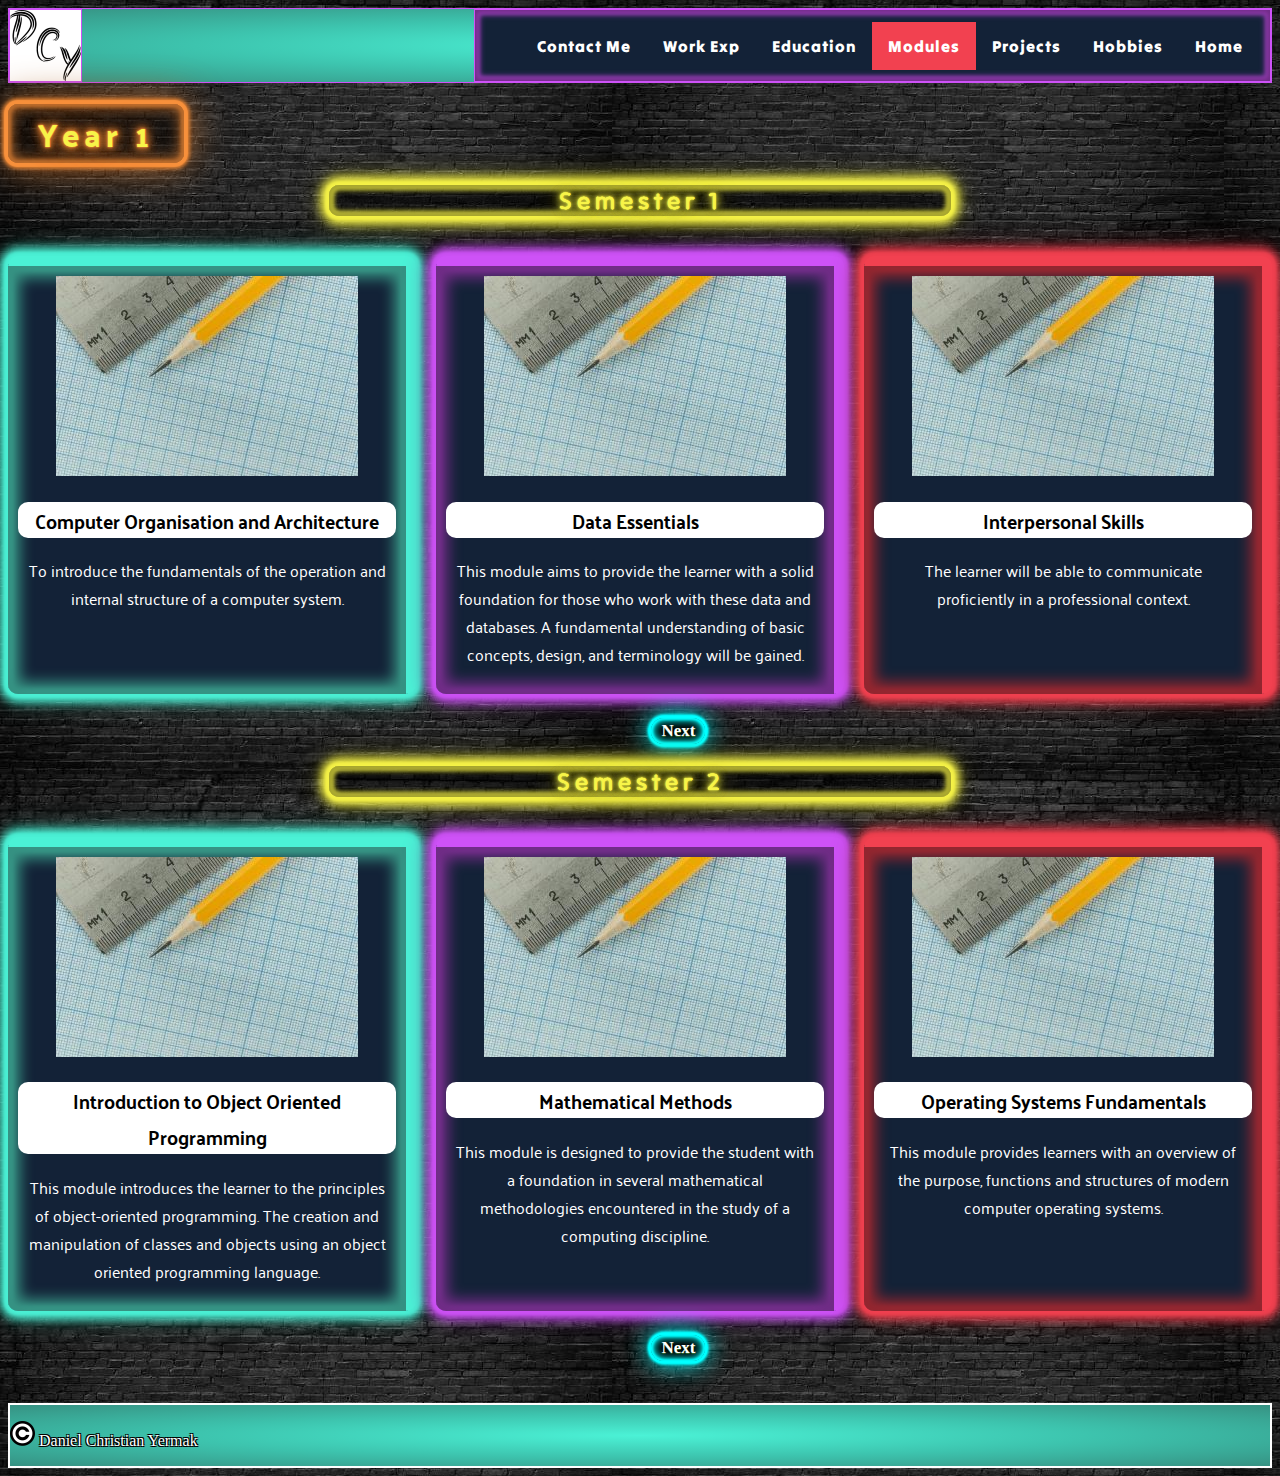
==== progInfo.html @ 6459e4cc "Add files via upload" ====
<!DOCTYPE html>
<html lang="en">
	<head>
		<meta charset="UTF-8">
		<meta name="viewport" content="width=device-width, initial-scale=1.0">
		<title>DCY - Modules</title>
		<link rel="stylesheet" href="CSS/main.css">
		<link href="https://fonts.googleapis.com/css2?family=Palanquin&family=Tilt+Warp&display=swap" 
		rel="stylesheet">
		<link rel="stylesheet" 
		href="https://cdnjs.cloudflare.com/ajax/libs/font-awesome/4.7.0/css/font-awesome.min.css">
		<link href="https://fonts.googleapis.com/css2?family=Tilt+Neon&display=swap" rel="stylesheet">
		<script>
			function myFunction() {
				var x = document.getElementById("topNav");
				if (x.className === "topNav") {
					x.className += " responsive";
				} else {
					x.className = "topNav";
				}
			}
		</script>
	</head>
	
	<body>
		<div class="containerHead">
			<header class="headerDiv">
				<div class="topBar">
					<a href="index.html" id="logoLink"><img id="topLogo" src="Images/logo.png" alt="Limerick logo"></a>
				<nav id="topNav" class="topNav">
					<ul>
						<li><a href="index.html" class="home">Home</a></li>
						<li><a href="#">Hobbies</a></li>
						<li><a href="#">Projects</a></li>
						<li><a href="progInfo.html" id="currentPage">Modules</a></li>
						<li><a href="#">Education</a></li>
						<li><a href="#">Work Exp</a></li>
						<li><a href="#">Contact Me</a></li>
						<li><a href="javascript:void(0);" class="icon" onclick="myFunction()">
						<i class="fa fa-bars"></i></a></li>
					</ul>
				</nav>
				</div>
			</header>
		</div>
		
		<div class="mainContainer">
			<h1 class="yearTitle">Year 1</h1>
			
			<!-- Semester 1 -->
			<h2 class="semesterTitle">Semester 1</h2>
		
			<!-- Cards are numbered by [x][y][z], where 'x' is the year, 'y' is the semester and 
			'z' is the card -->
			<div class="modCard card card1" id="card111">
				<img src="Images/modCardImg.jpg" alt="Pencil and graph paper">
				<h3>Computer Organisation and Architecture</h3>
				<p>
				To introduce the fundamentals of the operation and internal structure of a computer system.
				</p>
			</div>		
			
			<div class="modCard card card2" id="card112">
				<img src="Images/modCardImg.jpg" alt="Pencil and graph paper">
				<h3>Data Essentials</h3>
				<p>
				This module aims to provide the learner with a solid foundation for those who work with these 
				data and databases. A fundamental understanding of basic concepts, design, and terminology 
				will be gained.
				</p>
			</div>		
			
			<div class="modCard card card3" id="card113">
				<img src="Images/modCardImg.jpg" alt="Pencil and graph paper">
				<h3>Interpersonal Skills</h3>
				<p>
				The learner will be able to communicate proficiently in a professional context.
				</p>
			</div>		
			
			<div class="modCard card card1" id="card114">
				<img src="Images/modCardImg.jpg" alt="Pencil and graph paper">
				<h3>Introduction to Programming</h3>
				<p>
				This module provides an introduction to the discipline, methodologies and techniques of 
				computer programming using a modern programming language.
				</p>		
			</div>
					
			<div class="modCard card card2" id="card115">
				<img src="Images/modCardImg.jpg" alt="Pencil and graph paper">
				<h3>Web Development Fundamentals</h3>
				<p>
				This module will introduce the learner to the fundamentals involved in the development of 
				web pages.
				</p>		
			</div>		
			
			<div class="modCard card card3" id="card116">
				<img src="Images/modCardImg.jpg" alt="Pencil and graph paper">
				<h3>Computer Mathematics</h3>
				<p>
				This module is designed to provide the student with the fundamental mathematical 
				concepts encountered in the study of a computing discipline.
				</p>		
			</div>
				
					<h4 class="button1"><strong class="previous" id="previous1">Previous</strong>
					<strong class="next" id="next1">Next</strong></h4>
					
			<!-- Semester 2 -->
			<h2 class="semesterTitle">Semester 2</h2>
			
			<div class="modCard card card1" id="card121">
				<img src="Images/modCardImg.jpg" alt="Pencil and graph paper">
				<h3>Introduction to Object Oriented Programming</h3>
				<p>
				This module introduces the learner to the principles of object-oriented programming. The creation 
				and manipulation of classes and objects using an object oriented programming language.
				</p>
			</div>			
			
			<div class="modCard card card2" id="card122">
				<img src="Images/modCardImg.jpg" alt="Pencil and graph paper">
				<h3>Mathematical Methods</h3>
				<p>
				This module is designed to provide the student with a foundation in several mathematical 
				methodologies encountered in the study of a computing discipline.
				</p>
			</div>			
			
			<div class="modCard card card3" id="card123">
				<img src="Images/modCardImg.jpg" alt="Pencil and graph paper">
				<h3>Operating Systems Fundamentals</h3>
				<p>
				This module provides learners with an overview of the purpose, functions and structures of 
				modern computer operating systems.
				</p>
			</div>			
			
			<div class="modCard card card1" id="card124">
				<img src="Images/modCardImg.jpg" alt="Pencil and graph paper">
				<h3>Responsive Design and Web Development</h3>
				<p>
				This module will provide the learner with the skills required to design and develop interactive & 
				responsive systems.
				</p>
			</div>			
			
			<div class="modCard card card2" id="card125">
				<img src="Images/modCardImg.jpg" alt="Pencil and graph paper">
				<h3>Structured Programming</h3>
				<p>
				This module provides an in-depth analysis and implementation of Structured Programming concepts.
				</p>
			</div>			
			
			<div class="modCard card card3" id="card126">
				<img src="Images/modCardImg.jpg" alt="Pencil and graph paper">
				<h3>Structured Query Language Essentials</h3>
				<p>
				The student will be able to provide solutions to complex problems and have significant knowledge of 
				features of the SQL language.
				</p>
			</div>
			
					<h4 class="button1"><strong class="previous" id="previous2">Previous</strong>
					<strong class="next" id="next2">Next</strong></h4>
		</div> <!-- End of mainContainer -->

		<div class="footer">
			<p><img src="Images/copyright.png" alt="Copyright symbol"> Daniel Christian Yermak</p>
		</div>
	
<script>
// NOTE
// For most functions there is a duplicate that checks for semester 2
let mq = window.matchMedia( "(max-width: 640px)" );
let current1 = 1;
let current2 = 1;

// Runs when the window size is adjusted
function screenCheck() {
	// Checks if screen size is less than 640px
	if (mq.matches) {
		// To make the 'next' button reappear if it wasn't available in Desktop
		if (current1 <= 4) {
			document.getElementById("next1").style.setProperty('visibility', 'visible');
		}
		
		if (current2 <= 4) {
			document.getElementById("next2").style.setProperty('visibility', 'visible');
		}
		
		// Loads the card that matches the current num
		for (let i = 1; i <= 6; i++) {
			if (document.getElementById("card11" + i) != document.getElementById("card11" + current1)) {
					document.getElementById("card11" + i).style.display = "none";
			}
		}
		
		for (let i = 1; i <= 6; i++) {
			if (document.getElementById("card12" + i) != document.getElementById("card12" + current2)) {
					document.getElementById("card12" + i).style.display = "none";
			}
		}
	}
	// Loads three cards normally for desktop
	else {
		// In case the current num is six, makes sure to load the previous three
		// and gets rid of 'next' button
		if (current1 == 6) {
			for (let i = 4; i <= 6; i++) {
				document.getElementById("card11" + i).style.display = "block";
			}
			current1 = 4;
			document.getElementById("next1").style.setProperty('visibility', 'hidden');
		}
		// In case current num is five, loads the previous three
		// and gets rid of 'next' button
		else if (current1 == 5) {
			for (let i = 3; i <= 5; i++) {
				document.getElementById("card11" + i).style.display = "block";
			}
			current1 = 3;
		}
		// In case current num is four, load from 4 to 6 and removes the 'next' button
		else if (current1 == 4) {
			for (let i = 4; i <= 6; i++) {
				document.getElementById("card11" + i).style.display = "block";
			}
			current1 = 4;
			document.getElementById("next1").style.setProperty('visibility', 'hidden');
		}
		// Else loads from the current one
		else {
			for (let i = current1; i < current1 + 3; i++) {
				document.getElementById("card11" + i).style.display = "block";
			}
		}
		
		// semester 2 code
		if (current2 == 6) {
			for (let i = 4; i <= 6; i++) {
				document.getElementById("card12" + i).style.display = "block";
			}
			current2 = 4;
			document.getElementById("next2").style.setProperty('visibility', 'hidden');
		}
		else if (current2 == 5) {
			for (let i = 3; i <= 5; i++) {
				document.getElementById("card12" + i).style.display = "block";
			}
			current2 = 3;
		}
		else if (current2 == 4) {
			for (let i = 4; i <= 6; i++) {
				document.getElementById("card12" + i).style.display = "block";
			}
			current2 = 4;
			document.getElementById("next2").style.setProperty('visibility', 'hidden');
		}
		else {
			for (let i = current2; i < current2 + 3; i++) {
			document.getElementById("card12" + i).style.display = "block";
			}
		}
	}
}

window.addEventListener("resize", screenCheck);

document.getElementById("previous1").addEventListener("click", previous);
document.getElementById("next1").addEventListener("click", next);
document.getElementById("previous2").addEventListener("click", previous);
document.getElementById("next2").addEventListener("click", next);

// Initially hides previous button as the start is '1'
document.getElementById("previous1").style.setProperty('visibility', 'hidden');
document.getElementById("previous2").style.setProperty('visibility', 'hidden');

// 'Next' button functionality
	function next() {
		let sem = this.id.charAt(4);
		let currentReal = eval('current' + sem);

		if (mq.matches) {
			if (this.id == "next" + sem) {
				document.getElementById("previous" + sem).style.setProperty('visibility', 'visible');
				document.getElementById("card1" + sem + currentReal).style.display = "none";
				document.getElementById("card1" + sem + (currentReal + 1)).style.display = "block";
				
				currentReal++;
				if (currentReal == 6) {
					document.getElementById("next" + sem).style.setProperty('visibility', 'hidden');
				}
			}
		}
		else {
			if (this.id == "next" + sem) {
				document.getElementById("previous" + sem).style.setProperty('visibility', 'visible');
				document.getElementById("card1" + sem + currentReal).style.display = "none";
				document.getElementById("card1" + sem + (currentReal+3)).style.display = "block";
				
				currentReal++;
				if (currentReal == 4) {
					document.getElementById("next" + sem).style.setProperty('visibility', 'hidden');
				}
			}
		}
		
		if ("current" + sem == "current1") {current1 = currentReal;}
		else if ("current" + sem == "current2") {current2 = currentReal;}
	}

// 'Previous' button functionality
	function previous() {
		let sem = this.id.charAt(8);
		let currentReal = eval('current' + sem);
		
		// Mobile version
		if (mq.matches) {
			if (this.id == "previous" + sem) {
				document.getElementById("card1" + sem  + (currentReal-1)).style.display = "block";
				document.getElementById("card1" + sem  + currentReal).style.display = "none";
				document.getElementById("next" + sem ).style.setProperty('visibility', 'visible');
				
				currentReal--;
				if (currentReal == 1) {
					document.getElementById("previous" + sem ).style.setProperty('visibility', 'hidden');
				}
			}
		}
		// Desktop Version
		else {
			if (this.id == "previous" + sem ) {
				document.getElementById("card1" + sem  + (currentReal-1)).style.display = "block";
				document.getElementById("card1" + sem  + (currentReal+2)).style.display = "none";
				document.getElementById("next" + sem ).style.setProperty('visibility', 'visible');
				
				currentReal--;
				if (currentReal == 1) {
					document.getElementById("previous" + sem ).style.setProperty('visibility', 'hidden');
				}
			}
		}
		
		if ("current" + sem == "current1") {current1 = currentReal;}
		else if ("current" + sem == "current2") {current2 = currentReal;}
	}
</script>
	</body>
</html>
---- CSS/main.css ----
/*... General CSS ...*/
img {max-width: 100%; max-height: 100%}
body {
	background-image: url('../Images/brickWall.jpg');
}

/*... MOBILE VIEW ...*/
/*... Header/TopBar CSS */
.containerHead {
	font-family: "Tilt Warp", Times, serif;
	letter-spacing: 1px;
	color: white;
	font-weight: bold;
}

.headerDiv {
	display: grid;
	grid-template-columns: 100%;
}

.topBar {
	display: grid;
	grid-column: 1/-1;
	background-image: radial-gradient(#4bf2d6, #3dc4ae, #369182);
	border: 1px solid #ce52f7;
}

.topNav ul {
	border: 1px solid #ce52f7;
	list-style-type: none;
	margin: 0;
	/*Margin*/
	margin-right: -20px;
	margin-top: -20px;
	padding: 11.5px;
	margin-bottom: -20px;
	overflow: hidden;
	background-color: #132237;
	box-shadow:
	inset 0 0 5px 3px #6f2c85,
	inset 0 0 5px 3px #a240c2,
	inset 0 0 7px 3px #ce52f7;
}

.topNav li {
	float: right;
	font-weight: bold;
}

li a {
	display: block;
	color: white;
	text-align: center;
	padding: 14px 16px;
	text-decoration: none;
}

.topNav .icon {
	display: none;
}

#topLogo {
	border: 1px solid #ce52f7;
	grid-column: 1/1;
	justify-self: left;
	box-shadow:
	inset 0 0 5px 3px #369182,
	inset 0 0 5px 3px #3dc4ae,
	inset 0 0 7px 3px #4bf2d6;
}
#topNav {
	grid-column: 12/13;
	padding: 20px;
	margin-bottom: 0px;
}

#currentPage {
	background-color: #f24150;
}

#topNav li a:not(#currentPage):hover {
	background-color: #ce52f7;
}

#logoLink {
	margin-bottom: -5px;
}
/*... Main Container CSS */

/*.. Home page CSS */
.mainContainer {
	display: grid;
	grid-template-columns:  100%;
	column-gap: 20px;
	font-family: "Palanquin", Times, serif;
}

.hero {
	display: grid;
	grid-template-columns: 100%;
	grid-column: 1/1;
	background-image: url('../Images/heroBG.jpg');
	background-size: 100% 100%;
}

.heroText {
	padding: 10px;
	margin-top: -50px;
	grid-column: 1/1;
	grid-row: 3/4;
	align-self: center;
	text-align: center;
	color: white;
	text-shadow:
		-1px -1px 0 #000,
		1px -1px 0 #000,
		-1px 1px 0 #000,
		1px 1px 0 #000;
}

.heroImg {
	padding: 50px;
	grid-column: 1/1;
	grid-row: 2/3;
	align-self: center;
}

.heroImg img {
	border-radius: 50%;
	border-top: 10px solid #FF10F0;
	border-right: 10px solid #FF10F0;
	border-bottom: 10px solid cyan;
	border-left: 10px solid cyan;
}

.card {
	margin-top: 20px;
	grid-column: span 1;
	background-color: #132237;
	text-align: center;
	padding: 10px;
	color: white;
	border-top: 10px solid;
	border-right: 10px solid;
	border-radius: 10px;
}

.card ul {
	list-style: none;
	margin-top: -20px;
	padding: 0px;
}

.card ul a:hover {
	color: #f24150;
}

.card p {
	padding-left: 10px;
	padding-right: 10px;
}

.card1 {
	border-color: #4bf2d6;
	box-shadow:
	0 0 10px 8px #4bf2d6,
	0 0 2.56px 3.84px #3dc4ae,
	0 0 25.6px 2.56px #369182,
	
	inset 0 0 14px 12px #369182,
	inset 0 0 5px 3px #3dc4ae,
	inset 0 0 7px 3px #4bf2d6;
}

.card2 {
	border-color: #ce52f7;
	box-shadow:
	0 0 10px 8px #ce52f7,
	0 0 2.56px 3.84px #a240c2,
	0 0 25.6px 2.56px #6f2c85,
	
	inset 0 0 14px 12px #6f2c85,
	inset 0 0 5px 3px #a240c2,
	inset 0 0 7px 3px #ce52f7;
}

.card3 {
	border-color: #f24150;
		box-shadow:
	0 0 10px 8px #f24150,
	0 0 2.56px 3.84px #c4333f,
	0 0 25.6px 2.56px #91262f,
	
	inset 0 0 14px 12px #91262f,
	inset 0 0 5px 3px #c4333f,
	inset 0 0 7px 3px #f24150;
}

.link {
	box-shadow:inset 0px 1px 0px 0px #ffffff;
	background:linear-gradient(to bottom, #ffffff 5%, #f6f6f6 100%);
	background-color:#ffffff;
	border-radius:22px;
	border:1px solid #dcdcdc;
	display:inline-block;
	cursor:pointer;
	color:#666666;
	font-family:Arial;
	font-size:15px;
	font-weight:bold;
	padding:9px 36px;
	text-decoration:none;
	text-shadow:0px 1px 0px #ffffff;
}
.link:hover {
	padding: 11px 38px;
	background:linear-gradient(to bottom, #f6f6f6 5%, #ffffff 100%);
	background-color:#f6f6f6;
	color: #f24150;
}
.link:active {
	position:relative;
	top:1px;
}

/*.. Modules(progInfo) page CSS */
.semesterTitle {
	display: inline;
	grid-column: 1/1;
	text-align: center;
	margin-top: 0px;
	background: rgba(0,0,0,0.5);
	color: #f7f448;
	letter-spacing: 5px;
	font-weight: 100;
	font-family: 'Tilt Neon', cursive;
	text-shadow:
	.1px 0px .25px #f7f448, .2px 0px .25px #f7f448, .4px 0px .25px #f7f448,
	
	.1px 0px 0px #cfcc3a, .2px 0px 0px #cfcc3a, .4px 0px 0px #cfcc3a,
	.1px 0px .1px #cfcc3a, .2px 0px .1px #cfcc3a, .4px 0px .1px #cfcc3a,
	.1px 0px 2px #cfcc3a, .2px 0px 2px #cfcc3a, .4px 0px 2px #cfcc3a,
	
	.1px 0px 1px #a19f2d, .2px 0px 1px #a19f2d, .4px 0px 5px #a19f2d,
	.1px 0px 5px #a19f2d, .2px 0px 20px #a19f2d, .4px 0px 10px #a19f2d,
	.1px 0px 10px #a19f2d, .2px 0px 30px #a19f2d, .4px 0px 10px #a19f2d;
	box-shadow:
	0 0 10px 8px #f7f448,
	0 0 2.56px 3.84px #cfcc3a,
	0 0 25.6px 2.56px #a19f2d,
	
	inset 0 0 5px 3px #a19f2d,
	inset 0 0 5px 3px #cfcc3a,
	inset 0 0 7px 3px #f7f448;
	border-radius: 10px;
	
}

.yearTitle {
	display: inline;
	grid-column: 1/1;
	background: rgba(0,0,0,0.5);
	letter-spacing: 5px;
	color: #f7f448;
	text-align: center;
	text-shadow:
	.1px 0px .25px #f7903b, .2px 0px .25px #f7903b, .4px 0px .25px #f7903b,
	
	.1px 0px 0px #d47b33, .2px 0px 0px #d47b33, .4px 0px 0px #d47b33,
	.1px 0px .1px #d47b33, .2px 0px .1px #d47b33, .4px 0px .1px #d47b33,
	.1px 0px 2px #d47b33, .2px 0px 2px #d47b33, .4px 0px 2px #d47b33,
	
	.1px 0px 1px #b0662a, .2px 0px 1px #b0662a, .4px 0px 5px #b0662a,
	.1px 0px 5px #b0662a, .2px 0px 20px #b0662a, .4px 0px 10px #b0662a,
	.1px 0px 10px #b0662a, .2px 0px 30px #b0662a, .4px 0px 10px #b0662a;
	box-shadow:
	0 0 0.96px 3.84px #f7903b,
	0 0 3.84px 5.76px #d47b33,
	0 0 38.4px 3.84px #b0662a,
	
	inset 0 0 14.4px 3.84px #b0662a,
	inset 0 0 3.84px 1.92px #d47b33,
	inset 0 0 4.8px 1.92px #f7903b;
	border-radius: 10px;
}

.modCard h3 {
	border-radius: 10px;
	color: black;
	background-color: white;
}

#card112, #card113, #card114, #card115, #card116,
#card122, #card123, #card124, #card125, #card126 {
	display: none;
}

.next {
	margin-left: 5px;
	text-align: center;
	background-color: black;
	border-radius:28px;
	display:inline-block;
	cursor:pointer;
	color:#ffffff;
	font-family: "Times New Roman", sans-serif;
	font-size:17px;
	padding:3px 10px;
	text-decoration:none;
	text-shadow:0px 1px 0px #2f6627;
	box-shadow:
	0 0 0.64px 2.56px cyan,
	0 0 2.56px 3.84px cyan,
	0 0 25.6px 2.56px cyan,
	
	inset 0 0 9.6px 2.56px cyan,
	inset 0 0 2.56px 1.28px cyan,
	inset 0 0 3.2px 1.28px cyan;
}
.next:hover {
	background-color: grey;
}
.next:active {
	position:relative;
	top:1px;
}

.previous {
	margin-right: 5px;
	text-align: center;
	background-color: black;
	border-radius:28px;
	display:inline-block;
	cursor:pointer;
	color:#ffffff;
	font-family: "Times New Roman", sans-serif;
	font-size:17px;
	padding:3px 10px;
	text-decoration:none;
	text-shadow:0px 1px 0px #2f6627;
	box-shadow:
	0 0 0.64px 2.56px cyan,
	0 0 2.56px 3.84px cyan,
	0 0 25.6px 2.56px cyan,
	
	inset 0 0 9.6px 2.56px cyan,
	inset 0 0 2.56px 1.28px cyan,
	inset 0 0 3.2px 1.28px cyan;
}
.previous:hover {
	background-color: grey;
}
.previous:active {
	position:relative;
	top:1px;
}

.button1 {
	justify-self: center;
	grid-column: 1/1;
}

.break {
	grid-column: 1/13;
	height: 50px;
	background-image: url('../Images/heroBG.jpg');
	background-size: 100% 100%;
	margin-bottom: 20px;
}

/*. Footer CSS */
.footer {
	margin-top: 20px;
	border: 2px solid white;
	color: white;
	background-image: radial-gradient(#4bf2d6, #3dc4ae, #369182);
	text-shadow:
	-1px -1px 0 #000,
	1px -1px 0 #000,
	-1px 1px 0 #000,
	1px 1px 0 #000;
}

/*... DESKTOP VIEW ...*/
@media screen and (min-width: 640px) {
	/*... Main Container CSS */
	.mainContainer {
		grid-template-columns: repeat(12, 1fr);
		font-family: "Palanquin", Times, serif;
	}

	.hero {
		grid-template-columns: repeat(12, 1fr);
		height: 600px;
		grid-column: 1/13;
	}

	.heroText {
		margin: auto;
		grid-column: 4/7;
		text-align: left;
		grid-row: auto;
	}

	.heroImg {
		padding: 0px;
		padding-left: 20px;
		grid-column: 7/10;
		grid-row: auto;
	}
	
	.card {
		grid-column: span 4;
	}
	
	.semesterTitle {
		grid-column: 4/10;
	}
	
	.yearTitle {
		grid-column: 1/13;
		justify-self: left;
		padding: 0 30px 0 30px;
	}
	
	#card112, #card113, #card122, #card123 {display: block;}
	
	.button1 {
		justify-self: center;
		margin-left: -20px;
		grid-column: 4/10;
	}
	
}
/* Hamburger Icon */
@media screen and (max-width: 640px) {
	.topNav a {display: none;}
	.topNav li a.icon {
		float: right;
		display: block;
		margin-left: -30px;
		padding-right: 15px;
		padding-left: 15px;
	}
	.topNav.responsive {position: relative;}
	.topNav.responsive a.icon {
		position: absolute;
		right: 0;
		top: 0;
		padding: 10px;
	}
	.topNav.responsive a {
		float: none;
		display: block;
		text-align: left;
	}
	
	li a {
	display: block;
	color: white;
	text-align: center;
	padding: 14px 16px;
	text-decoration: none;
	}
	
	.home {
		margin-right: 23px;
	}
}
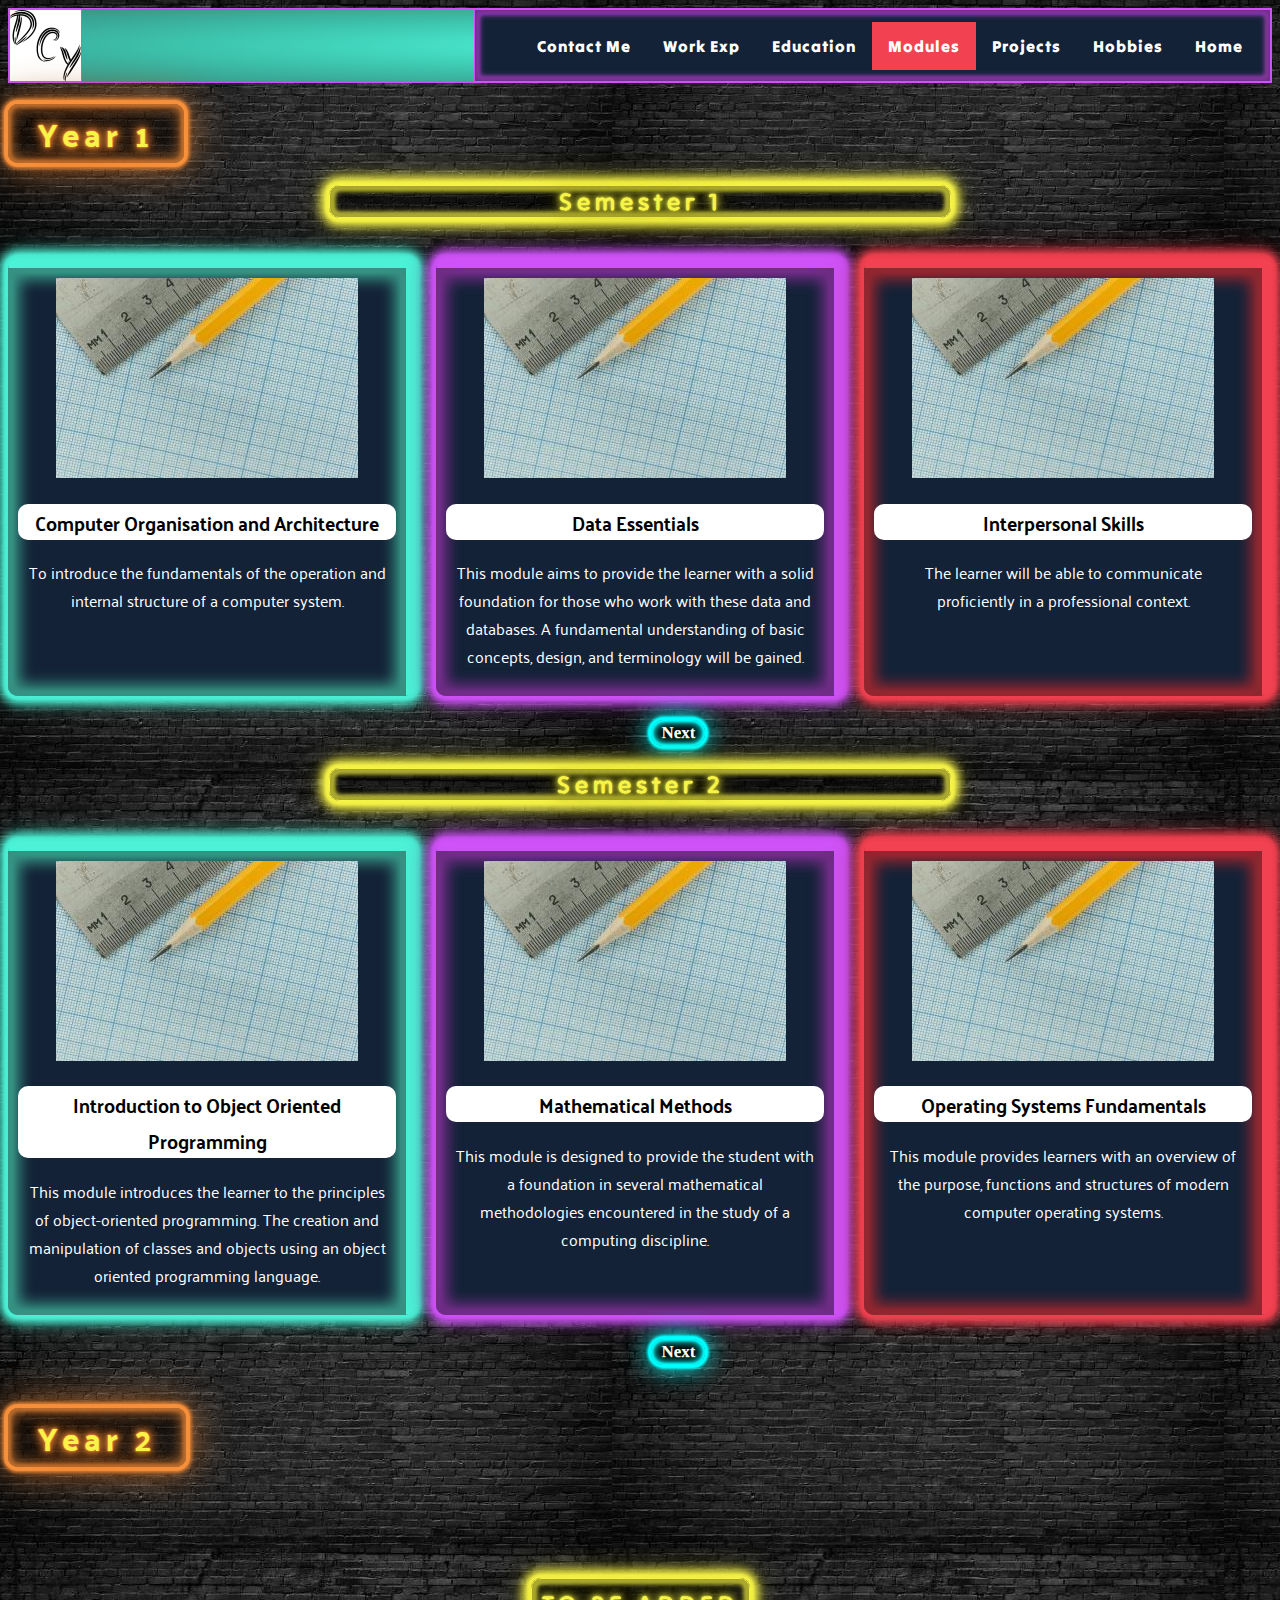
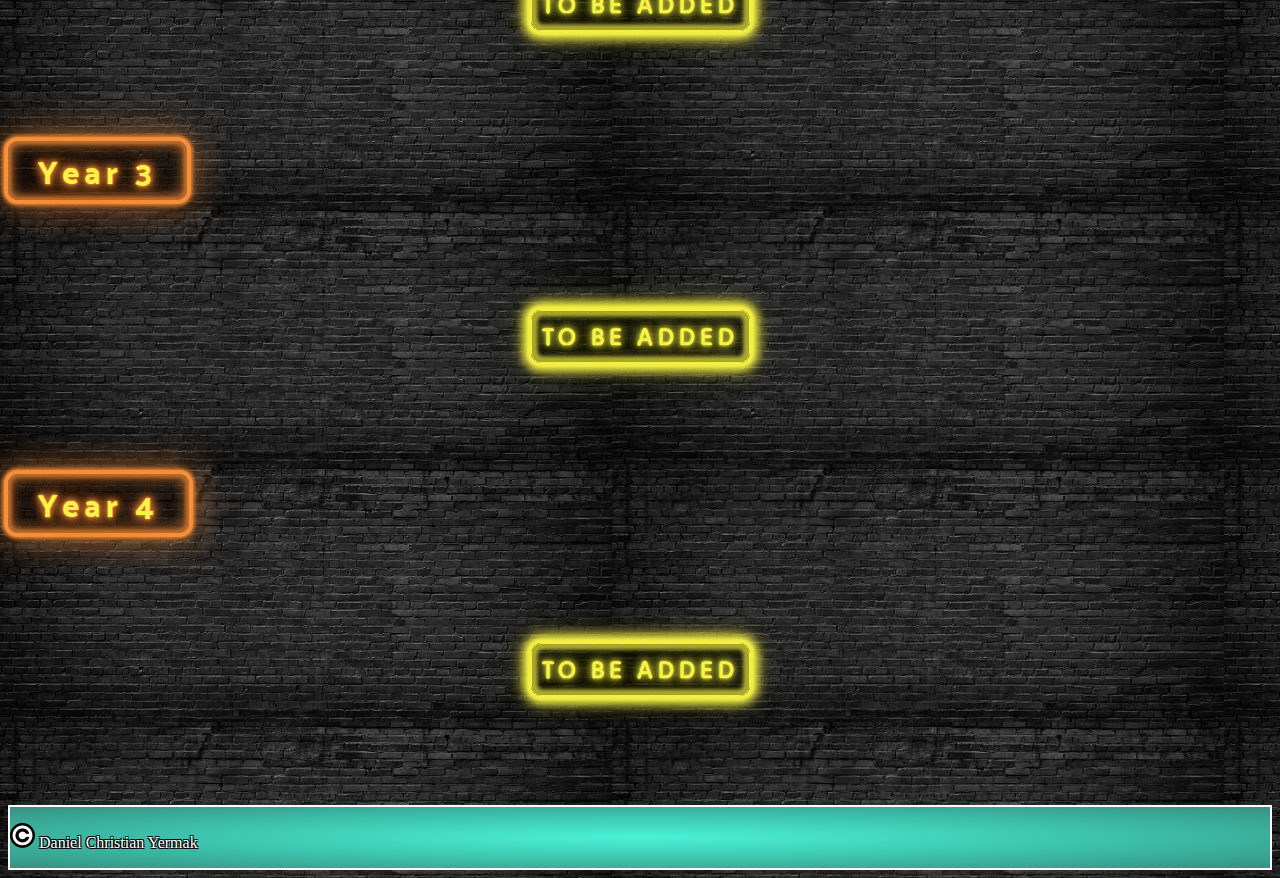
==== commit 063d01b9: "Add files via upload" ====
--- a/progInfo.html
+++ b/progInfo.html
@@ -166,6 +166,23 @@
 			
 					<h4 class="button1"><strong class="previous" id="previous2">Previous</strong>
 					<strong class="next" id="next2">Next</strong></h4>
+			
+			<h1 class="yearTitle">Year 2</h1>
+			
+			<div class="TBA">
+				<h2 class="semesterTitle">TO BE ADDED</h2>
+			</div>
+			
+			<h1 class="yearTitle">Year 3</h1>
+			
+			<div class="TBA">
+				<h2 class="semesterTitle">TO BE ADDED</h2>
+			</div>
+			<h1 class="yearTitle">Year 4</h1>
+			
+			<div class="TBA">			
+				<h2 class="semesterTitle">TO BE ADDED</h2>
+			</div>
 		</div> <!-- End of mainContainer -->
 
 		<div class="footer">
--- a/CSS/main.css
+++ b/CSS/main.css
@@ -118,6 +118,22 @@
 		1px 1px 0 #000;
 }
 
+.heroText h2 {
+	mix-blend-mode: difference;
+	text-transform: uppercase;
+	text-shadow:
+	.1px 0px .25px #f7903b, .2px 0px .25px #f7903b, .4px 0px .25px #f7903b,
+	
+	.1px 0px 0px #d47b33, .2px 0px 0px #d47b33, .4px 0px 0px #d47b33,
+	.1px 0px .1px #d47b33, .2px 0px .1px #d47b33, .4px 0px .1px #d47b33,
+	.1px 0px 2px #d47b33, .2px 0px 2px #d47b33, .4px 0px 2px #d47b33,
+	
+	.1px 0px 1px #b0662a, .2px 0px 1px #b0662a, .4px 0px 5px #b0662a,
+	.1px 0px 5px #b0662a, .2px 0px 20px #b0662a, .4px 0px 10px #b0662a,
+	.1px 0px 10px #b0662a, .2px 0px 30px #b0662a, .4px 0px 10px #b0662a;
+	animation: myAnim 3s infinite alternate;
+	}
+
 .heroImg {
 	padding: 50px;
 	grid-column: 1/1;
@@ -131,7 +147,12 @@
 	border-right: 10px solid #FF10F0;
 	border-bottom: 10px solid cyan;
 	border-left: 10px solid cyan;
-}
+	box-shadow:
+	0 0 5px 3px black,
+	0 0 5px 3px black,
+	0 0 7px 3px black;
+}
+
 
 .card {
 	margin-top: 20px;
@@ -253,7 +274,26 @@
 	inset 0 0 5px 3px #cfcc3a,
 	inset 0 0 7px 3px #f7f448;
 	border-radius: 10px;
-	
+	border: 1px solid #f7f448;
+	animation: myAnim 5s infinite alternate;
+}
+
+@keyframes myAnim {
+	40%{
+		opacity: 1;
+	}	
+	42%{
+		opacity: 0.8;
+	}	
+	43%{
+		opacity: 1;
+	}	
+	45%{
+		opacity: 0.5;
+	}	
+	46%{
+		opacity: 1;
+	}
 }
 
 .yearTitle {
@@ -282,6 +322,7 @@
 	inset 0 0 3.84px 1.92px #d47b33,
 	inset 0 0 4.8px 1.92px #f7903b;
 	border-radius: 10px;
+	animation: myAnim 6s infinite alternate;
 }
 
 .modCard h3 {
@@ -360,14 +401,15 @@
 	grid-column: 1/1;
 }
 
-.break {
-	grid-column: 1/13;
-	height: 50px;
-	background-image: url('../Images/heroBG.jpg');
-	background-size: 100% 100%;
-	margin-bottom: 20px;
-}
-
+.TBA {
+	padding: 100px;
+	grid-column: 1/1;
+	justify-self: center;
+}
+
+.TBA h2 {
+	padding: 10px;
+}
 /*. Footer CSS */
 .footer {
 	margin-top: 20px;
@@ -431,6 +473,8 @@
 		grid-column: 4/10;
 	}
 	
+	.TBA { grid-column: 1/13;}
+	
 }
 /* Hamburger Icon */
 @media screen and (max-width: 640px) {
